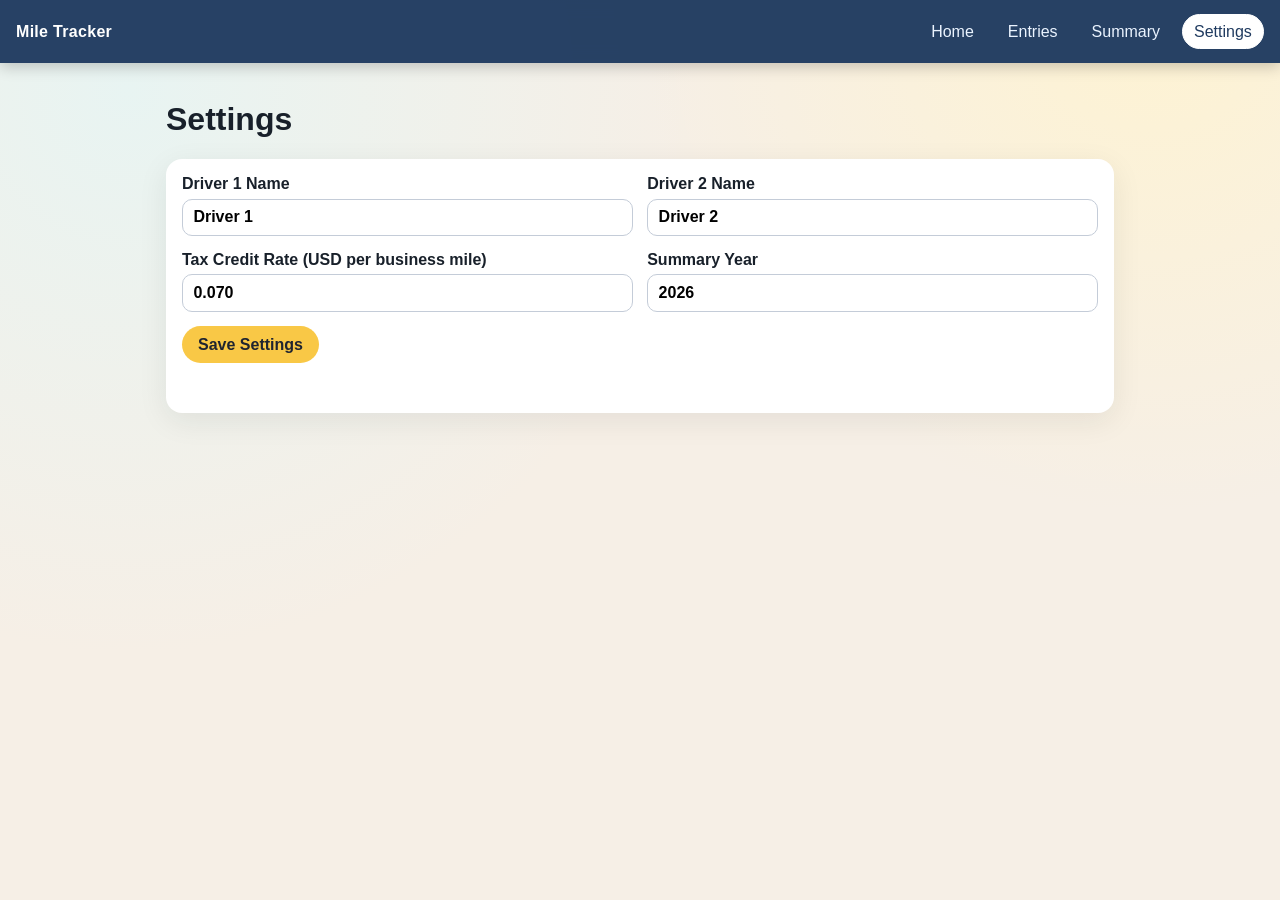
==== settings.html @ e72f3c72 "Deploy Mile Tracker app" ====
<!doctype html>
<html lang="en">
<head>
  <meta charset="UTF-8">
  <meta name="viewport" content="width=device-width, initial-scale=1.0">
  <meta name="theme-color" content="#1f3a5f">
  <link rel="manifest" href="manifest.webmanifest">
  <link rel="stylesheet" href="app.css">
  <title>Mile Tracker | Settings</title>
</head>
<body data-page="settings">
  <header class="topbar">
    <div class="brand">Mile Tracker</div>
    <nav class="menu" aria-label="Primary">
      <a href="index.html" data-nav="home">Home</a>
      <a href="entries.html" data-nav="entries">Entries</a>
      <a href="summary.html" data-nav="summary">Summary</a>
      <a href="settings.html" data-nav="settings">Settings</a>
    </nav>
  </header>

  <main class="container">
    <h1>Settings</h1>

    <section class="panel">
      <form id="settingsForm" class="form-grid">
        <label>
          Driver 1 Name
          <input id="driverOneName" type="text" maxlength="40" required>
        </label>

        <label>
          Driver 2 Name
          <input id="driverTwoName" type="text" maxlength="40" required>
        </label>

        <label>
          Tax Credit Rate (USD per business mile)
          <input id="taxRate" type="number" min="0" step="0.001" required>
        </label>

        <label>
          Summary Year
          <input id="summaryYear" type="number" min="2000" max="2100" step="1" required>
        </label>

        <button class="button" type="submit">Save Settings</button>
      </form>
      <p id="settingsStatus" class="status" aria-live="polite"></p>
    </section>
  </main>

  <script src="app.js"></script>
</body>
</html>
---- app.css ----
:root {
  --navy: #1f3a5f;
  --teal: #0f766e;
  --sand: #f6efe6;
  --ink: #18202a;
  --muted: #5b6470;
  --card: #ffffff;
  --shadow: 0 8px 30px rgba(24, 32, 42, 0.08);
  --radius: 16px;
}

* {
  box-sizing: border-box;
}

body {
  margin: 0;
  font-family: "Manrope", "Segoe UI", sans-serif;
  color: var(--ink);
  background: radial-gradient(circle at 10% 10%, #e8f4f2, transparent 40%),
              radial-gradient(circle at 90% 0%, #fef3d2, transparent 35%),
              var(--sand);
  min-height: 100vh;
}

.topbar {
  position: sticky;
  top: 0;
  z-index: 10;
  display: flex;
  flex-wrap: wrap;
  align-items: center;
  justify-content: space-between;
  padding: 0.9rem 1rem;
  background: rgba(31, 58, 95, 0.96);
  backdrop-filter: blur(8px);
  color: #fff;
  box-shadow: 0 4px 14px rgba(0, 0, 0, 0.2);
}

.brand {
  font-weight: 800;
  letter-spacing: 0.3px;
}

.menu {
  display: flex;
  gap: 0.6rem;
  overflow-x: auto;
}

.menu a {
  color: #ebf4ff;
  text-decoration: none;
  padding: 0.45rem 0.7rem;
  border-radius: 999px;
  border: 1px solid transparent;
  white-space: nowrap;
}

.menu a.active {
  background: #fff;
  color: var(--navy);
  border-color: #fff;
}

.container {
  width: min(100%, 980px);
  margin: 0 auto;
  padding: 1rem;
}

.hero {
  background: linear-gradient(140deg, #174270, #0f766e);
  color: #fff;
  border-radius: var(--radius);
  padding: 1.2rem;
  box-shadow: var(--shadow);
  animation: rise 350ms ease;
}

.hero h1 {
  margin-top: 0;
}

.panel {
  background: var(--card);
  border-radius: var(--radius);
  box-shadow: var(--shadow);
  padding: 1rem;
  margin-top: 1rem;
  animation: rise 350ms ease;
}

.card-grid {
  display: grid;
  gap: 1rem;
  margin-top: 1rem;
}

.card {
  background: var(--card);
  border-radius: var(--radius);
  box-shadow: var(--shadow);
  padding: 1rem;
  border-top: 5px solid var(--teal);
  animation: rise 350ms ease;
}

.card h2,
.card h3 {
  margin-top: 0;
}

.stat-row {
  display: flex;
  justify-content: space-between;
  gap: 1rem;
  border-bottom: 1px dashed #d5dbe4;
  padding: 0.45rem 0;
}

.stat-row:last-child {
  border-bottom: 0;
}

.form-grid {
  display: grid;
  gap: 0.9rem;
}

label {
  display: grid;
  gap: 0.35rem;
  font-weight: 600;
}

input,
select,
textarea,
button {
  font: inherit;
}

input,
select,
textarea {
  width: 100%;
  border: 1px solid #c4ccd8;
  border-radius: 10px;
  padding: 0.55rem 0.65rem;
  background: #fff;
}

input:focus,
select:focus,
textarea:focus {
  outline: 2px solid rgba(15, 118, 110, 0.4);
  border-color: var(--teal);
}

.button {
  display: inline-block;
  width: fit-content;
  border: 0;
  border-radius: 999px;
  padding: 0.6rem 1rem;
  cursor: pointer;
  background: #f9c846;
  color: #1f2430;
  font-weight: 800;
  text-decoration: none;
}

.button.danger {
  background: #e9785b;
  color: #fff;
  padding: 0.4rem 0.7rem;
  font-weight: 700;
}

.status {
  margin: 0.7rem 0 0;
  color: var(--teal);
  font-weight: 600;
  min-height: 1.4rem;
}

.muted {
  color: var(--muted);
}

.table-wrap {
  overflow-x: auto;
}

table {
  width: 100%;
  border-collapse: collapse;
}

th,
td {
  text-align: left;
  padding: 0.45rem;
  border-bottom: 1px solid #e6ebf1;
}

.big-number {
  font-size: clamp(1.7rem, 4vw, 2.4rem);
  font-weight: 900;
  margin: 0.3rem 0;
}

@keyframes rise {
  from {
    opacity: 0;
    transform: translateY(6px);
  }
  to {
    opacity: 1;
    transform: translateY(0);
  }
}

@media (min-width: 700px) {
  .card-grid {
    grid-template-columns: repeat(2, minmax(0, 1fr));
  }

  .form-grid {
    grid-template-columns: repeat(2, minmax(0, 1fr));
  }

  .full-row {
    grid-column: span 2;
  }
}
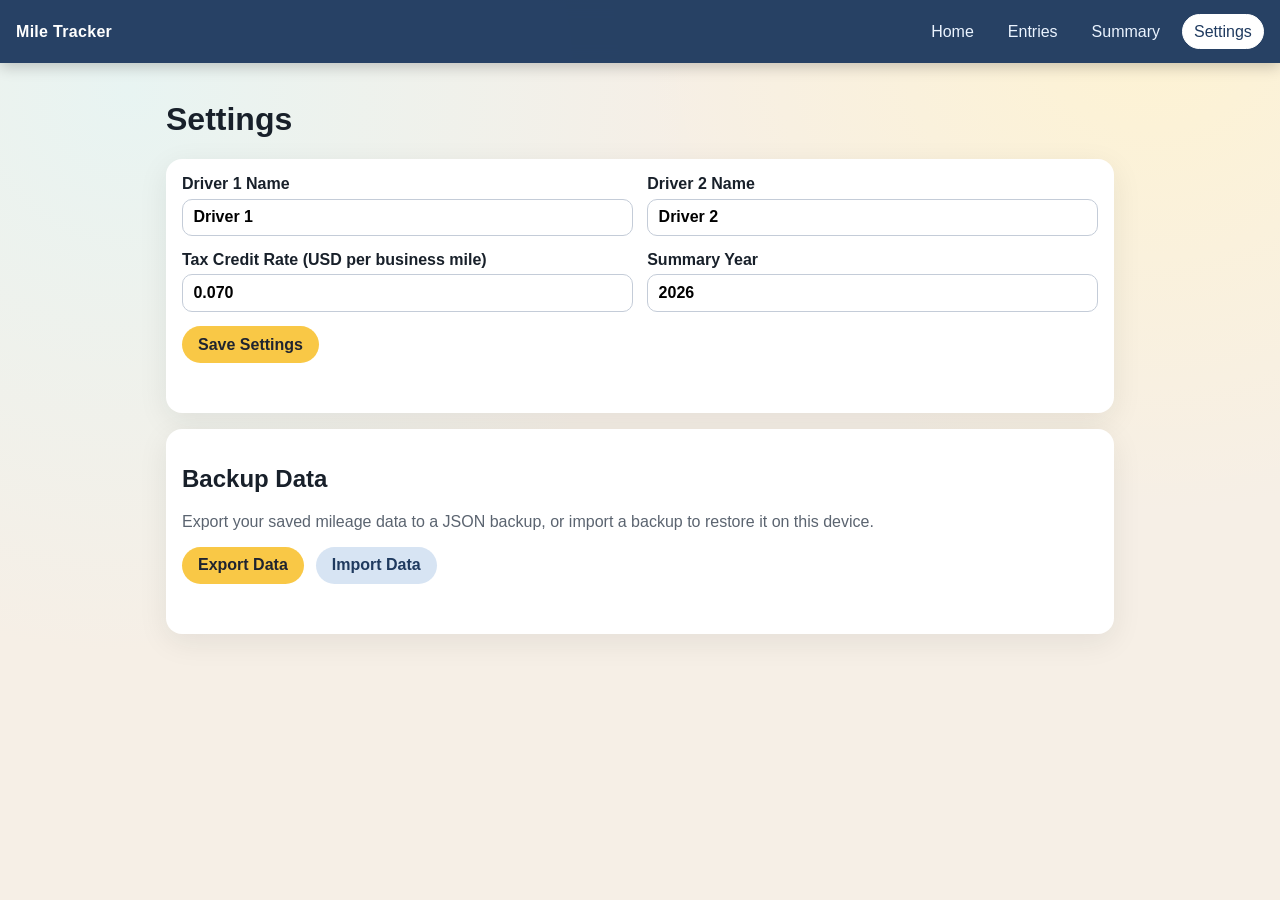
==== commit 8ceed0d9: "Add settings import and export" ====
--- a/settings.html
+++ b/settings.html
@@ -48,6 +48,17 @@
       </form>
       <p id="settingsStatus" class="status" aria-live="polite"></p>
     </section>
+
+    <section class="panel">
+      <h2>Backup Data</h2>
+      <p class="muted">Export your saved mileage data to a JSON backup, or import a backup to restore it on this device.</p>
+      <div class="action-row">
+        <button id="exportDataButton" class="button" type="button">Export Data</button>
+        <button id="importDataButton" class="button button-secondary" type="button">Import Data</button>
+      </div>
+      <input id="importDataInput" type="file" accept="application/json" hidden>
+      <p id="importExportStatus" class="status" aria-live="polite"></p>
+    </section>
   </main>
 
   <script src="app.js"></script>
--- a/app.css
+++ b/app.css
@@ -172,6 +172,11 @@
   text-decoration: none;
 }
 
+.button.button-secondary {
+  background: #d7e4f3;
+  color: var(--navy);
+}
+
 .button.danger {
   background: #e9785b;
   color: #fff;
@@ -179,6 +184,13 @@
   font-weight: 700;
 }
 
+.action-row {
+  display: flex;
+  flex-wrap: wrap;
+  gap: 0.75rem;
+  align-items: center;
+}
+
 .status {
   margin: 0.7rem 0 0;
   color: var(--teal);
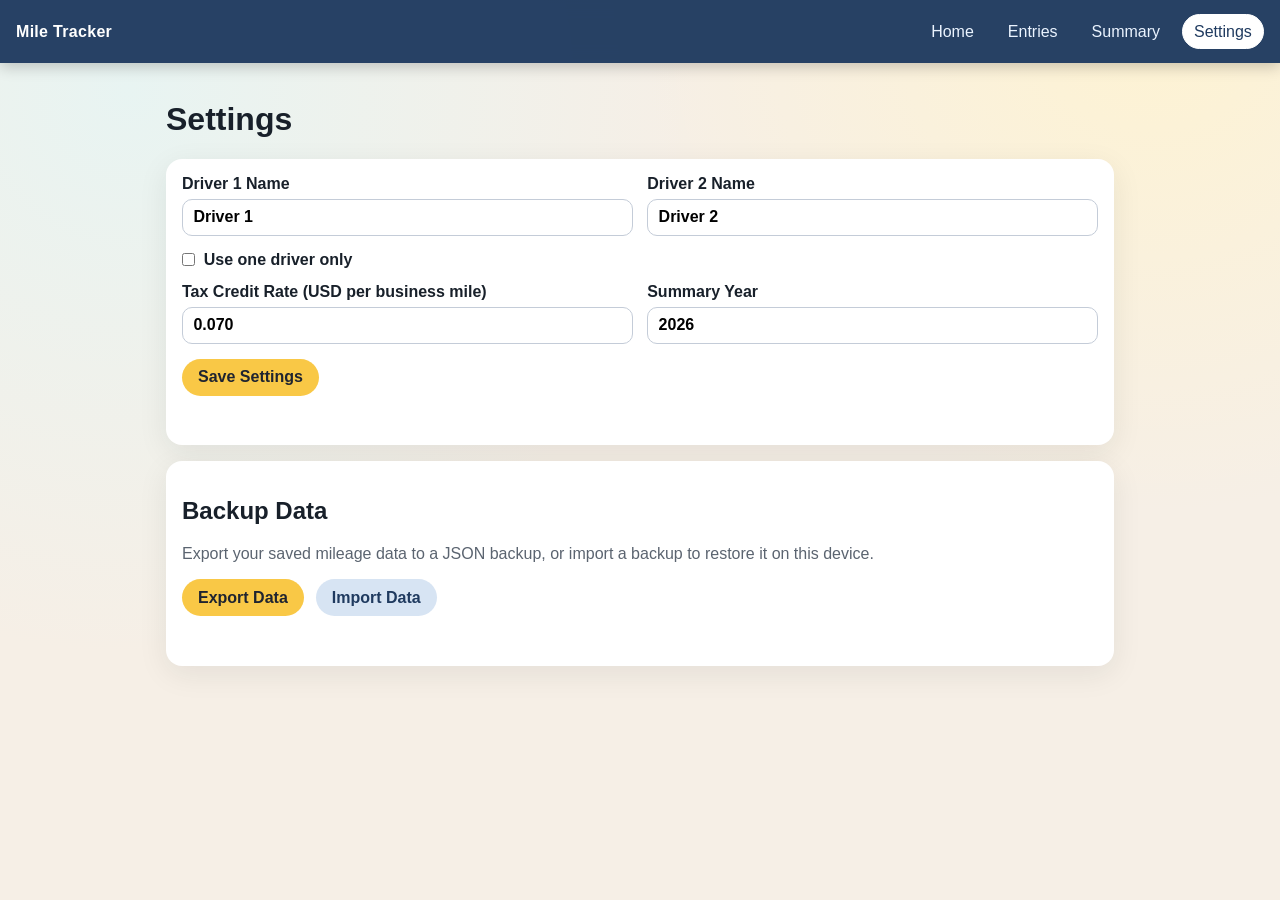
==== commit 30b88925: "added toggle for single driver" ====
--- a/settings.html
+++ b/settings.html
@@ -34,6 +34,11 @@
           <input id="driverTwoName" type="text" maxlength="40" required>
         </label>
 
+        <label class="full-row checkbox-row">
+          <input id="singleDriverMode" type="checkbox">
+          <span>Use one driver only</span>
+        </label>
+
         <label>
           Tax Credit Rate (USD per business mile)
           <input id="taxRate" type="number" min="0" step="0.001" required>
--- a/app.css
+++ b/app.css
@@ -202,6 +202,19 @@
   color: var(--muted);
 }
 
+.checkbox-row {
+  display: flex;
+  align-items: center;
+  gap: 0.55rem;
+  font-weight: 600;
+}
+
+.checkbox-row input[type="checkbox"] {
+  width: auto;
+  margin: 0;
+  accent-color: var(--teal);
+}
+
 .table-wrap {
   overflow-x: auto;
 }
